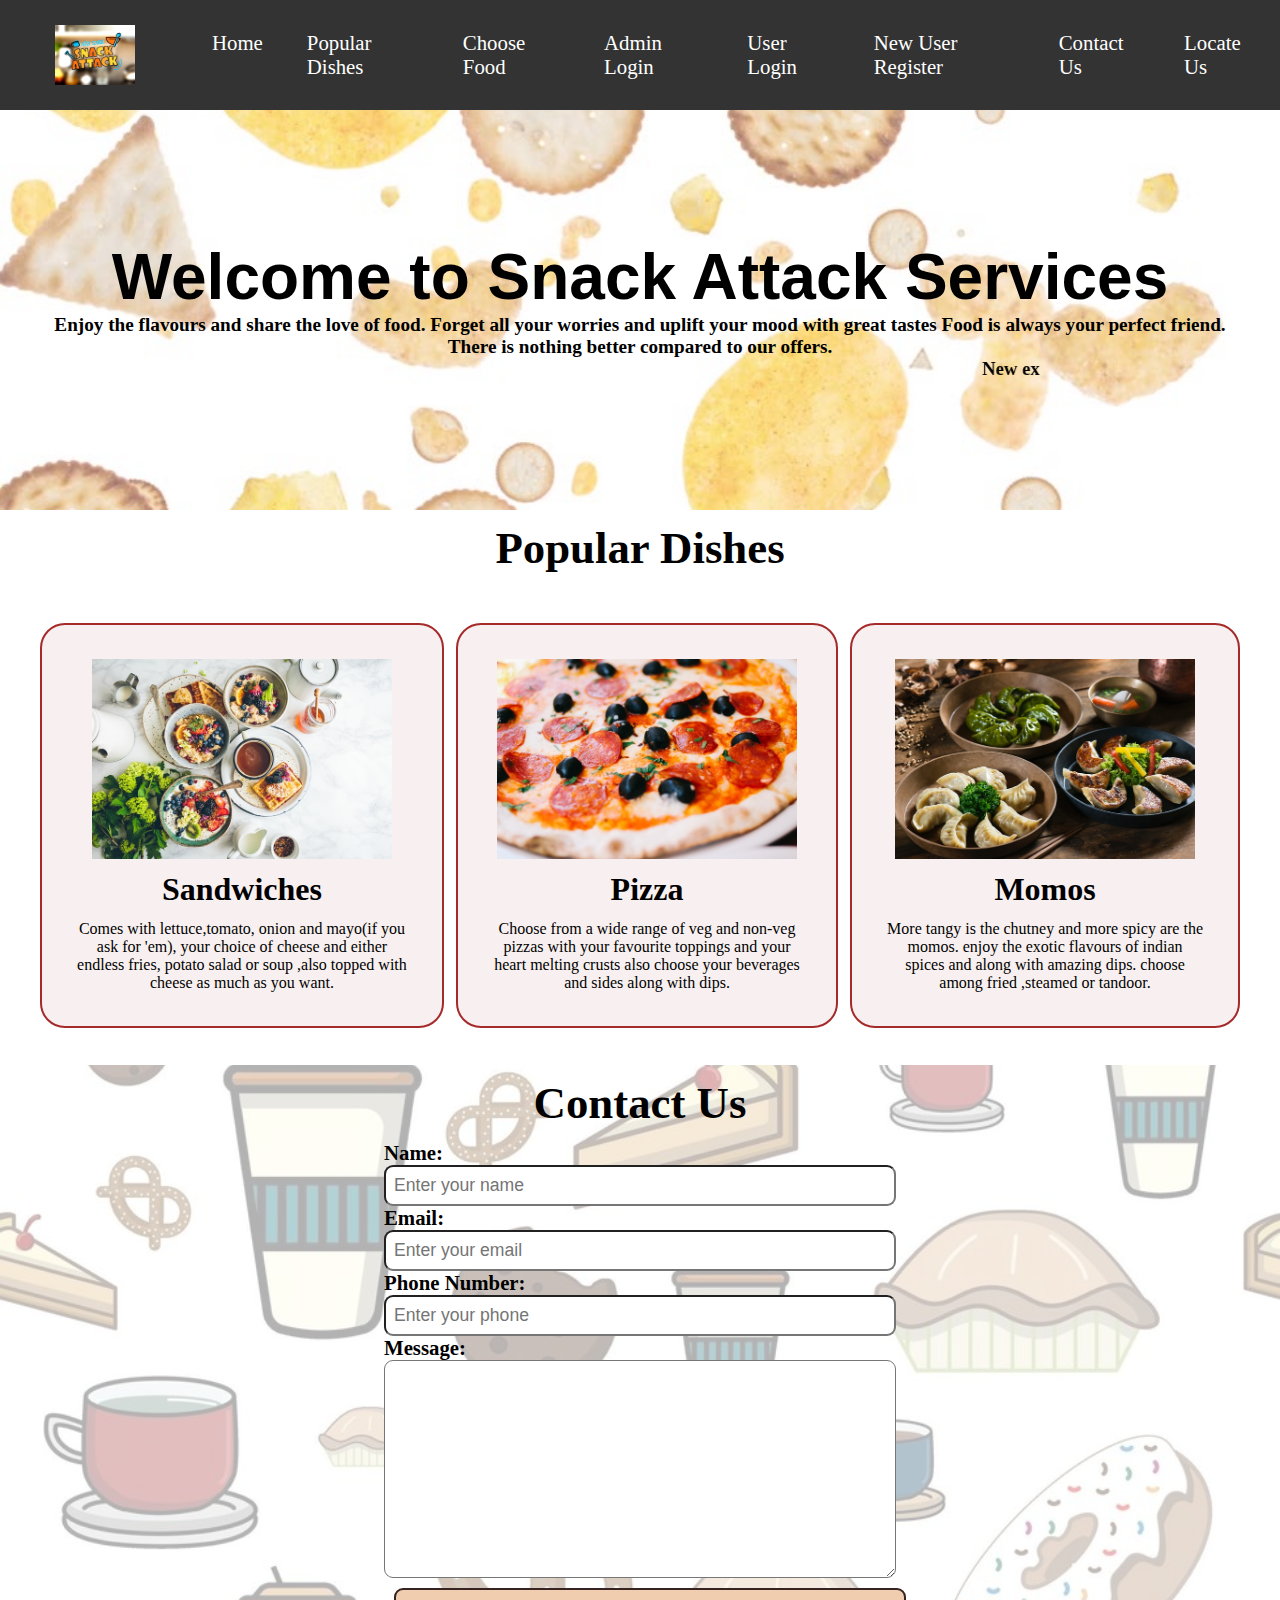
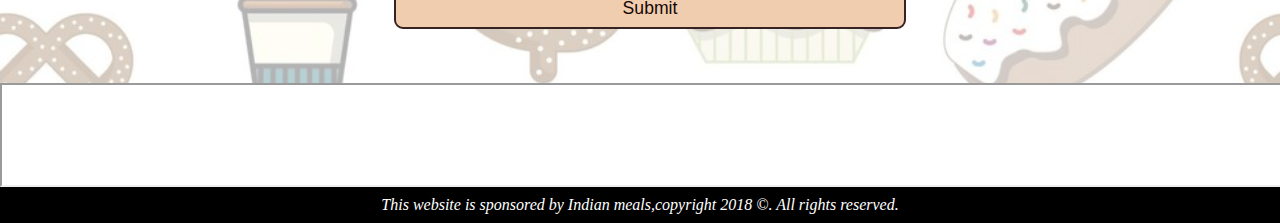
==== index.html @ f71b46fa "first commit" ====
<html lang="en">
<head>
    <meta charset="UTF-8">
    <meta http-equiv="X-UA-Compatible" content="IE=edge">
    <meta name="viewport" content="width=device-width, initial-scale=1.0">
    <title>Snack Attack | Myonlinemeal.com</title>
    <link rel="stylesheet" href="css/style.css"></link>
    <link rel="stylesheet" media="screen and (max-width: 1170px)" href="css/phonestyle.css">
    <link rel="shortcut icon" type="image/jpg" href="img/snackattack.png"/>

</head>
<body>
    <nav id="navbar">
        <div id="logo">
            <img src="img/snackattacklogo.jpg" alt="Mymeal.com">
        </div>
    
    <ul> 
        <li class="item"><a href="#home">Home</a> </li>
        <li class="item"><a href="#services">Popular Dishes</a> </li>
        <li class="item"><a href="choosefood.html" target="_blank">Choose Food</a> </li>
        <li class="item"><a href="adminlogin.html">Admin Login </a> </li>
        <li class="item"><a href="userlogin.html">User Login </a> </li>
        <li class="item"><a href="userregister.php"> New User Register</a> </li>
        <li class="item"><a href="#contact">Contact Us</a> </li>
        <li class="item"><a href="#locate">Locate Us</a> </li>
    </ul>
    </nav>
    
    <section id="home">
            <h1>Welcome to Snack Attack Services</h1>
            <p><strong>Enjoy the flavours and share the love of food. Forget all your worries and uplift your mood with great tastes
            Food is always your perfect friend. <p>There is nothing better compared to our offers.</p></strong>
            </p>
        

        <h3> <marquee id="marque">New exciting combos for weekends starting @99.Special discount on occasion of diwali.ENJOY!!!!!!!</marquee></h3>
     
    </section>
    <section class="service-container">
        <h3 class="h-primary center">Popular Dishes</h3>
        <div id="services">
            <div class="box">
            <img src="img/food1.jpg" alt="food image 1">
            <h2 class="h-secondary center">Sandwiches</h2>
            <p class="center">Comes with lettuce,tomato, onion and mayo(if you ask for 'em), your choice of cheese and either
                endless fries, potato salad or soup ,also topped with cheese as much as you want.  </p>
            </div>
            <div class="box">
                <img src="img/food2.jpg" alt="food image 1">
                <h2 class="h-secondary center">Pizza</h2>
                <p class="center">Choose from a wide range of veg and non-veg pizzas with your favourite toppings and your 
                    heart melting crusts also choose your beverages and sides along with dips.</p>
                </div>
                <div class="box">
                    <img src="img/food3.jpg" alt="food image 1">
                    <h2 class="h-secondary center">Momos</h2>
                    <p class="center">More tangy is the chutney and more spicy are the momos. enjoy the exotic flavours of indian 
                        spices and along with amazing dips. choose among fried ,steamed or tandoor.  </p>
                    </div>
        </div>
    </section>
    <section id="contact">
        <h1 class="h-primary center">Contact Us</h1>
        <div id="contact-box">
            <form action="contactform.php" method="POST">
                <div class="form-group">
                    <label for="name">Name: </label>
                    <input type="text" name="name" id="name" placeholder="Enter your name">
                </div>
                <div class="form-group">
                    <label for="email">Email: </label>
                    <input type="email" name="email" id="email" placeholder="Enter your email">
                </div>
                <div class="form-group">
                    <label for="phone">Phone Number: </label>
                    <input type="phone" name="phno" id="phone" placeholder="Enter your phone">
                </div>
                <div class="form-group">
                    <label for="message">Message: </label>
                    <textarea name="message" id="message" cols="30" rows="10"></textarea>
                    <center>  <input type="submit" class="btn" name="submit"></center>
                    </div>
            </form>
        </div>
    </section>
    
    
    
   
    <div id="locate">
    <iframe src="https://www.google.com/maps/embed?pb=!1m18!1m12!1m3!1d3668.1842610943972!2d79.93501961497039!3d23.1634740848
    81834!2m3!1f0!2f0!3f0!3m2!1i1024!2i768!4f13.1!3m3!1m2!1s0x3981ae0c349a69bf%3A0xd4fd61da61be7622!2sArihant%20Palace!5e0!3m2!
    1sen!2sin!4v1629287064312!5m2!1sen!2sin" width="100%" height="100px" style="border:1;" allowfullscreen="" loading="lazy"></iframe>
    </div>
    <footer>
    <center><i><p>This website is sponsored by Indian meals,copyright 2018 &copy;. All rights reserved.</p></i></center>
</footer>
</body>
</html>
---- css/style.css ----
*{
    margin: 0;
    padding: 0;
}
/*logo styling*/
#logo{
    margin: 20px 45px;
}
#logo img{
    height: 60px;
    margin: 5px 10px;
}
/*navbar styling*/
#navbar{
    display: flex;
    align-items: center;
    position:relative;
    
}
#navbar ul{
    display: flex;
}

#navbar ul li{
    list-style: none;
    font-size: 1.3rem;

}
#navbar ul li a{
    color:white;
    display: block;
    padding: 3px 22px;
    border-radius: 20px; 
    text-decoration:none;
}
#navbar ul li a:hover{
    color:black;
    background-color:rgb(253, 223, 197);
}
#navbar::before{
    position:absolute;
    content:"";
    background-color: black;
    height:100%;
    width:100%;
    z-index: -1;
    opacity:0.8;
}
/*home styling*/
#marquee{
    color:black;
    font-family:Arial, Helvetica, sans-serif;

}
#home{
    display: flex;
    flex-direction: column;
    padding: 3px,200px;
    height:400px;
    justify-content: center;
    align-items: center;
}
#home::before{
    content: "";
    background-color: black;
    position: absolute;
    height: 100%;
    width: 100%;
    z-index: -1;
    opacity: 0.6;

}
#home h1{
    color:black;
    text-align:center;
    font-family: 'Franklin Gothic Medium', 'Arial Narrow', Arial, sans-serif;
    font-size:4rem;
}
#home p{
    color:black;
    font-size:  1.2rem;
}
#home::before{
    content: " ";
    position: absolute;
    background: url('../img/bgimage.jpg') no-repeat center center/cover;
    height: 400px;
    width: 100%;
    z-index: -1;
    opacity: 0.6;

}
/*Services box styling*/
#services{
    margin: 34px;
    display:flex;
}
#services .box{
    border:2px solid brown;
    padding:34px;
    margin:3px 6px;
    border-radius:25px;
    background-color: rgb(248, 240, 240);;
}
#services .box img{
    height:200px;
    margin:auto;
    display:block;
    
}



.h-primary{
    font-size: 2.8rem;
    padding:12px;
}
.h-secondary{
    font-size: 2rem;
    padding:12px;
}
.center{
    text-align: center;
}
.btn{
    padding:6px 20px;
    border: 2px solid rgb(56, 35, 35);
    background-color:rgb(240, 205, 174);
    color:rgb(20, 6, 6);
    margin:10px;
    font-size:1.3rem;
    border-radius:8px;
    cursor:pointer;
}
/* Contact us section */
#contact-box form{
    width:80%;
}

/* Contact Section */
#contact{
    position: relative;
    padding-bottom:10px;
}
#contact::before{
    content: "";
    position: absolute;
    width: 100%;
    height: 100%;
    z-index: -1;
    opacity: 0.3;
    background: url('../img/bgimg1.jpg') no-repeat center center/cover;

}
#contact-box{
    display: flex;
    justify-content: center;
    align-items: center;
    padding-bottom: 34px;
    
}
#contact-box input, 
#contact-box textarea{
    width: 100%;
    padding: 0.5rem;
    border-radius: 9px;
    font-size: 1.1rem;
} 

#contact-box form{
    width: 40%;
}

#contact-box label{
   font-size: 1.3rem;
   font-family: 'Bree Serif', serif;
   color:black;
   font-weight: bold;

}
   
footer{
    background: black;
    color: white;
    padding: 9px 20px;
}
---- css/phonestyle.css ----
/* Navigation */
#navbar {
    flex-direction: column;

}

#navbar ul li a{
    font-size: 1rem;
    padding: 0px 7px;
    padding-bottom: 8px;
}
/* Home section */
#home{
    height: 370px; 
    padding: 3px 28px;
}

#home::before{
    height: 368px; 
}

#home p{
    font-size: 13px;
}

/* Services section  */
#services{
    flex-direction: column;
}

#services .box { 
    padding: 14px;
    margin: 2px 0px; 
    margin-bottom: 20px;
}



/* Contact us section */
#contact-box form{
    width:80%;
}
/* Footer */

/* Utility classes */
.h-primary{
    font-size:26px;
}
.btn{
    font-size: 13px;
    padding: 4px 8px;
}
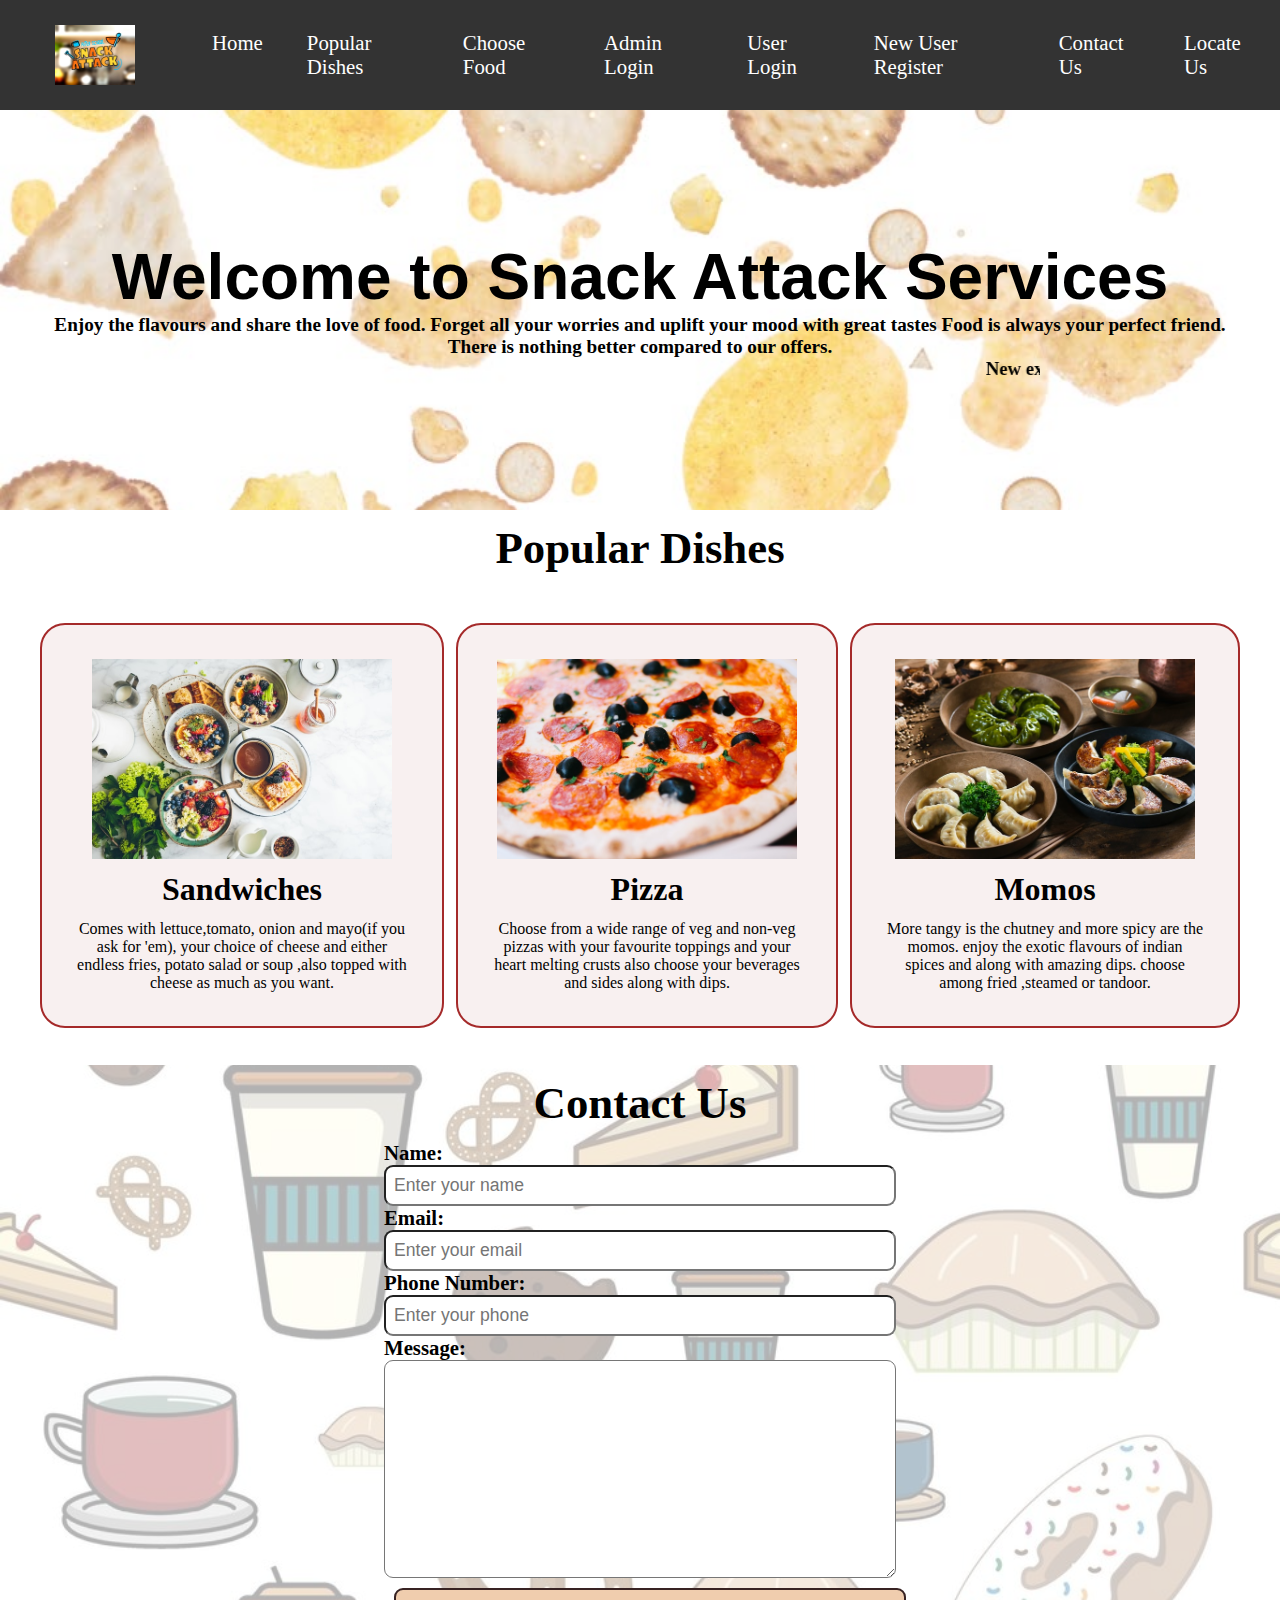
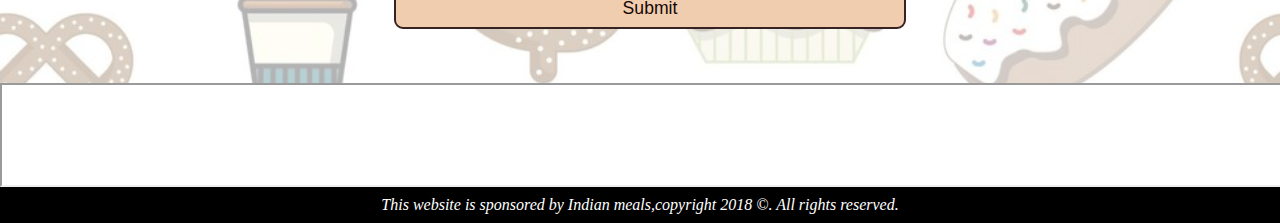
==== commit f558af1d: "first commit" ====
--- a/index.html
+++ b/index.html
@@ -1,100 +1,100 @@
-<html lang="en">
-<head>
-    <meta charset="UTF-8">
-    <meta http-equiv="X-UA-Compatible" content="IE=edge">
-    <meta name="viewport" content="width=device-width, initial-scale=1.0">
-    <title>Snack Attack | Myonlinemeal.com</title>
-    <link rel="stylesheet" href="css/style.css"></link>
-    <link rel="stylesheet" media="screen and (max-width: 1170px)" href="css/phonestyle.css">
-    <link rel="shortcut icon" type="image/jpg" href="img/snackattack.png"/>
-
-</head>
-<body>
-    <nav id="navbar">
-        <div id="logo">
-            <img src="img/snackattacklogo.jpg" alt="Mymeal.com">
-        </div>
-    
-    <ul> 
-        <li class="item"><a href="#home">Home</a> </li>
-        <li class="item"><a href="#services">Popular Dishes</a> </li>
-        <li class="item"><a href="choosefood.html" target="_blank">Choose Food</a> </li>
-        <li class="item"><a href="adminlogin.html">Admin Login </a> </li>
-        <li class="item"><a href="userlogin.html">User Login </a> </li>
-        <li class="item"><a href="userregister.php"> New User Register</a> </li>
-        <li class="item"><a href="#contact">Contact Us</a> </li>
-        <li class="item"><a href="#locate">Locate Us</a> </li>
-    </ul>
-    </nav>
-    
-    <section id="home">
-            <h1>Welcome to Snack Attack Services</h1>
-            <p><strong>Enjoy the flavours and share the love of food. Forget all your worries and uplift your mood with great tastes
-            Food is always your perfect friend. <p>There is nothing better compared to our offers.</p></strong>
-            </p>
-        
-
-        <h3> <marquee id="marque">New exciting combos for weekends starting @99.Special discount on occasion of diwali.ENJOY!!!!!!!</marquee></h3>
-     
-    </section>
-    <section class="service-container">
-        <h3 class="h-primary center">Popular Dishes</h3>
-        <div id="services">
-            <div class="box">
-            <img src="img/food1.jpg" alt="food image 1">
-            <h2 class="h-secondary center">Sandwiches</h2>
-            <p class="center">Comes with lettuce,tomato, onion and mayo(if you ask for 'em), your choice of cheese and either
-                endless fries, potato salad or soup ,also topped with cheese as much as you want.  </p>
-            </div>
-            <div class="box">
-                <img src="img/food2.jpg" alt="food image 1">
-                <h2 class="h-secondary center">Pizza</h2>
-                <p class="center">Choose from a wide range of veg and non-veg pizzas with your favourite toppings and your 
-                    heart melting crusts also choose your beverages and sides along with dips.</p>
-                </div>
-                <div class="box">
-                    <img src="img/food3.jpg" alt="food image 1">
-                    <h2 class="h-secondary center">Momos</h2>
-                    <p class="center">More tangy is the chutney and more spicy are the momos. enjoy the exotic flavours of indian 
-                        spices and along with amazing dips. choose among fried ,steamed or tandoor.  </p>
-                    </div>
-        </div>
-    </section>
-    <section id="contact">
-        <h1 class="h-primary center">Contact Us</h1>
-        <div id="contact-box">
-            <form action="contactform.php" method="POST">
-                <div class="form-group">
-                    <label for="name">Name: </label>
-                    <input type="text" name="name" id="name" placeholder="Enter your name">
-                </div>
-                <div class="form-group">
-                    <label for="email">Email: </label>
-                    <input type="email" name="email" id="email" placeholder="Enter your email">
-                </div>
-                <div class="form-group">
-                    <label for="phone">Phone Number: </label>
-                    <input type="phone" name="phno" id="phone" placeholder="Enter your phone">
-                </div>
-                <div class="form-group">
-                    <label for="message">Message: </label>
-                    <textarea name="message" id="message" cols="30" rows="10"></textarea>
-                    <center>  <input type="submit" class="btn" name="submit"></center>
-                    </div>
-            </form>
-        </div>
-    </section>
-    
-    
-    
-   
-    <div id="locate">
-    <iframe src="https://www.google.com/maps/embed?pb=!1m18!1m12!1m3!1d3668.1842610943972!2d79.93501961497039!3d23.1634740848
-    81834!2m3!1f0!2f0!3f0!3m2!1i1024!2i768!4f13.1!3m3!1m2!1s0x3981ae0c349a69bf%3A0xd4fd61da61be7622!2sArihant%20Palace!5e0!3m2!
-    1sen!2sin!4v1629287064312!5m2!1sen!2sin" width="100%" height="100px" style="border:1;" allowfullscreen="" loading="lazy"></iframe>
-    </div>
-    <footer>
-    <center><i><p>This website is sponsored by Indian meals,copyright 2018 &copy;. All rights reserved.</p></i></center>
-</footer>
-</body>
+<html lang="en">
+<head>
+    <meta charset="UTF-8">
+    <meta http-equiv="X-UA-Compatible" content="IE=edge">
+    <meta name="viewport" content="width=device-width, initial-scale=1.0">
+    <title>Snack Attack | Myonlinemeal.com</title>
+    <link rel="stylesheet" href="css/style.css"></link>
+    <link rel="stylesheet" media="screen and (max-width: 1170px)" href="css/phonestyle.css">
+    <link rel="shortcut icon" type="image/jpg" href="img/snackattack.png"/>
+
+</head>
+<body>
+    <nav id="navbar">
+        <div id="logo">
+            <img src="img/snackattacklogo.jpg" alt="Mymeal.com">
+        </div>
+    
+    <ul> 
+        <li class="item"><a href="#home">Home</a> </li>
+        <li class="item"><a href="#services">Popular Dishes</a> </li>
+        <li class="item"><a href="choosefood.html" target="_blank">Choose Food</a> </li>
+        <li class="item"><a href="adminlogin.html">Admin Login </a> </li>
+        <li class="item"><a href="userlogin.html">User Login </a> </li>
+        <li class="item"><a href="userregister.php"> New User Register</a> </li>
+        <li class="item"><a href="#contact">Contact Us</a> </li>
+        <li class="item"><a href="#locate">Locate Us</a> </li>
+    </ul>
+    </nav>
+    
+    <section id="home">
+            <h1>Welcome to Snack Attack Services</h1>
+            <p><strong>Enjoy the flavours and share the love of food. Forget all your worries and uplift your mood with great tastes
+            Food is always your perfect friend. <p>There is nothing better compared to our offers.</p></strong>
+            </p>
+        
+
+        <h3> <marquee id="marque">New exciting combos for weekends starting @99.Special discount on occasion of diwali.ENJOY!!!!!!!</marquee></h3>
+     
+    </section>
+    <section class="service-container">
+        <h3 class="h-primary center">Popular Dishes</h3>
+        <div id="services">
+            <div class="box">
+            <img src="img/food1.jpg" alt="food image 1">
+            <h2 class="h-secondary center">Sandwiches</h2>
+            <p class="center">Comes with lettuce,tomato, onion and mayo(if you ask for 'em), your choice of cheese and either
+                endless fries, potato salad or soup ,also topped with cheese as much as you want.  </p>
+            </div>
+            <div class="box">
+                <img src="img/food2.jpg" alt="food image 1">
+                <h2 class="h-secondary center">Pizza</h2>
+                <p class="center">Choose from a wide range of veg and non-veg pizzas with your favourite toppings and your 
+                    heart melting crusts also choose your beverages and sides along with dips.</p>
+                </div>
+                <div class="box">
+                    <img src="img/food3.jpg" alt="food image 1">
+                    <h2 class="h-secondary center">Momos</h2>
+                    <p class="center">More tangy is the chutney and more spicy are the momos. enjoy the exotic flavours of indian 
+                        spices and along with amazing dips. choose among fried ,steamed or tandoor.  </p>
+                    </div>
+        </div>
+    </section>
+    <section id="contact">
+        <h1 class="h-primary center">Contact Us</h1>
+        <div id="contact-box">
+            <form action="contactform.php" method="POST">
+                <div class="form-group">
+                    <label for="name">Name: </label>
+                    <input type="text" name="name" id="name" placeholder="Enter your name">
+                </div>
+                <div class="form-group">
+                    <label for="email">Email: </label>
+                    <input type="email" name="email" id="email" placeholder="Enter your email">
+                </div>
+                <div class="form-group">
+                    <label for="phone">Phone Number: </label>
+                    <input type="phone" name="phno" id="phone" placeholder="Enter your phone">
+                </div>
+                <div class="form-group">
+                    <label for="message">Message: </label>
+                    <textarea name="message" id="message" cols="30" rows="10"></textarea>
+                    <center>  <input type="submit" class="btn" name="submit"></center>
+                    </div>
+            </form>
+        </div>
+    </section>
+    
+    
+    
+   
+    <div id="locate">
+    <iframe src="https://www.google.com/maps/embed?pb=!1m18!1m12!1m3!1d3668.1842610943972!2d79.93501961497039!3d23.1634740848
+    81834!2m3!1f0!2f0!3f0!3m2!1i1024!2i768!4f13.1!3m3!1m2!1s0x3981ae0c349a69bf%3A0xd4fd61da61be7622!2sArihant%20Palace!5e0!3m2!
+    1sen!2sin!4v1629287064312!5m2!1sen!2sin" width="100%" height="100px" style="border:1;" allowfullscreen="" loading="lazy"></iframe>
+    </div>
+    <footer>
+    <center><i><p>This website is sponsored by Indian meals,copyright 2018 &copy;. All rights reserved.</p></i></center>
+</footer>
+</body>
 </html>--- a/css/style.css
+++ b/css/style.css
@@ -1,186 +1,186 @@
-*{
-    margin: 0;
-    padding: 0;
-}
-/*logo styling*/
-#logo{
-    margin: 20px 45px;
-}
-#logo img{
-    height: 60px;
-    margin: 5px 10px;
-}
-/*navbar styling*/
-#navbar{
-    display: flex;
-    align-items: center;
-    position:relative;
-    
-}
-#navbar ul{
-    display: flex;
-}
-
-#navbar ul li{
-    list-style: none;
-    font-size: 1.3rem;
-
-}
-#navbar ul li a{
-    color:white;
-    display: block;
-    padding: 3px 22px;
-    border-radius: 20px; 
-    text-decoration:none;
-}
-#navbar ul li a:hover{
-    color:black;
-    background-color:rgb(253, 223, 197);
-}
-#navbar::before{
-    position:absolute;
-    content:"";
-    background-color: black;
-    height:100%;
-    width:100%;
-    z-index: -1;
-    opacity:0.8;
-}
-/*home styling*/
-#marquee{
-    color:black;
-    font-family:Arial, Helvetica, sans-serif;
-
-}
-#home{
-    display: flex;
-    flex-direction: column;
-    padding: 3px,200px;
-    height:400px;
-    justify-content: center;
-    align-items: center;
-}
-#home::before{
-    content: "";
-    background-color: black;
-    position: absolute;
-    height: 100%;
-    width: 100%;
-    z-index: -1;
-    opacity: 0.6;
-
-}
-#home h1{
-    color:black;
-    text-align:center;
-    font-family: 'Franklin Gothic Medium', 'Arial Narrow', Arial, sans-serif;
-    font-size:4rem;
-}
-#home p{
-    color:black;
-    font-size:  1.2rem;
-}
-#home::before{
-    content: " ";
-    position: absolute;
-    background: url('../img/bgimage.jpg') no-repeat center center/cover;
-    height: 400px;
-    width: 100%;
-    z-index: -1;
-    opacity: 0.6;
-
-}
-/*Services box styling*/
-#services{
-    margin: 34px;
-    display:flex;
-}
-#services .box{
-    border:2px solid brown;
-    padding:34px;
-    margin:3px 6px;
-    border-radius:25px;
-    background-color: rgb(248, 240, 240);;
-}
-#services .box img{
-    height:200px;
-    margin:auto;
-    display:block;
-    
-}
-
-
-
-.h-primary{
-    font-size: 2.8rem;
-    padding:12px;
-}
-.h-secondary{
-    font-size: 2rem;
-    padding:12px;
-}
-.center{
-    text-align: center;
-}
-.btn{
-    padding:6px 20px;
-    border: 2px solid rgb(56, 35, 35);
-    background-color:rgb(240, 205, 174);
-    color:rgb(20, 6, 6);
-    margin:10px;
-    font-size:1.3rem;
-    border-radius:8px;
-    cursor:pointer;
-}
-/* Contact us section */
-#contact-box form{
-    width:80%;
-}
-
-/* Contact Section */
-#contact{
-    position: relative;
-    padding-bottom:10px;
-}
-#contact::before{
-    content: "";
-    position: absolute;
-    width: 100%;
-    height: 100%;
-    z-index: -1;
-    opacity: 0.3;
-    background: url('../img/bgimg1.jpg') no-repeat center center/cover;
-
-}
-#contact-box{
-    display: flex;
-    justify-content: center;
-    align-items: center;
-    padding-bottom: 34px;
-    
-}
-#contact-box input, 
-#contact-box textarea{
-    width: 100%;
-    padding: 0.5rem;
-    border-radius: 9px;
-    font-size: 1.1rem;
-} 
-
-#contact-box form{
-    width: 40%;
-}
-
-#contact-box label{
-   font-size: 1.3rem;
-   font-family: 'Bree Serif', serif;
-   color:black;
-   font-weight: bold;
-
-}
-   
-footer{
-    background: black;
-    color: white;
-    padding: 9px 20px;
+*{
+    margin: 0;
+    padding: 0;
+}
+/*logo styling*/
+#logo{
+    margin: 20px 45px;
+}
+#logo img{
+    height: 60px;
+    margin: 5px 10px;
+}
+/*navbar styling*/
+#navbar{
+    display: flex;
+    align-items: center;
+    position:relative;
+    
+}
+#navbar ul{
+    display: flex;
+}
+
+#navbar ul li{
+    list-style: none;
+    font-size: 1.3rem;
+
+}
+#navbar ul li a{
+    color:white;
+    display: block;
+    padding: 3px 22px;
+    border-radius: 20px; 
+    text-decoration:none;
+}
+#navbar ul li a:hover{
+    color:black;
+    background-color:rgb(253, 223, 197);
+}
+#navbar::before{
+    position:absolute;
+    content:"";
+    background-color: black;
+    height:100%;
+    width:100%;
+    z-index: -1;
+    opacity:0.8;
+}
+/*home styling*/
+#marquee{
+    color:black;
+    font-family:Arial, Helvetica, sans-serif;
+
+}
+#home{
+    display: flex;
+    flex-direction: column;
+    padding: 3px,200px;
+    height:400px;
+    justify-content: center;
+    align-items: center;
+}
+#home::before{
+    content: "";
+    background-color: black;
+    position: absolute;
+    height: 100%;
+    width: 100%;
+    z-index: -1;
+    opacity: 0.6;
+
+}
+#home h1{
+    color:black;
+    text-align:center;
+    font-family: 'Franklin Gothic Medium', 'Arial Narrow', Arial, sans-serif;
+    font-size:4rem;
+}
+#home p{
+    color:black;
+    font-size:  1.2rem;
+}
+#home::before{
+    content: " ";
+    position: absolute;
+    background: url('../img/bgimage.jpg') no-repeat center center/cover;
+    height: 400px;
+    width: 100%;
+    z-index: -1;
+    opacity: 0.6;
+
+}
+/*Services box styling*/
+#services{
+    margin: 34px;
+    display:flex;
+}
+#services .box{
+    border:2px solid brown;
+    padding:34px;
+    margin:3px 6px;
+    border-radius:25px;
+    background-color: rgb(248, 240, 240);;
+}
+#services .box img{
+    height:200px;
+    margin:auto;
+    display:block;
+    
+}
+
+
+
+.h-primary{
+    font-size: 2.8rem;
+    padding:12px;
+}
+.h-secondary{
+    font-size: 2rem;
+    padding:12px;
+}
+.center{
+    text-align: center;
+}
+.btn{
+    padding:6px 20px;
+    border: 2px solid rgb(56, 35, 35);
+    background-color:rgb(240, 205, 174);
+    color:rgb(20, 6, 6);
+    margin:10px;
+    font-size:1.3rem;
+    border-radius:8px;
+    cursor:pointer;
+}
+/* Contact us section */
+#contact-box form{
+    width:80%;
+}
+
+/* Contact Section */
+#contact{
+    position: relative;
+    padding-bottom:10px;
+}
+#contact::before{
+    content: "";
+    position: absolute;
+    width: 100%;
+    height: 100%;
+    z-index: -1;
+    opacity: 0.3;
+    background: url('../img/bgimg1.jpg') no-repeat center center/cover;
+
+}
+#contact-box{
+    display: flex;
+    justify-content: center;
+    align-items: center;
+    padding-bottom: 34px;
+    
+}
+#contact-box input, 
+#contact-box textarea{
+    width: 100%;
+    padding: 0.5rem;
+    border-radius: 9px;
+    font-size: 1.1rem;
+} 
+
+#contact-box form{
+    width: 40%;
+}
+
+#contact-box label{
+   font-size: 1.3rem;
+   font-family: 'Bree Serif', serif;
+   color:black;
+   font-weight: bold;
+
+}
+   
+footer{
+    background: black;
+    color: white;
+    padding: 9px 20px;
 }--- a/css/phonestyle.css
+++ b/css/phonestyle.css
@@ -1,52 +1,52 @@
-/* Navigation */
-#navbar {
-    flex-direction: column;
-
-}
-
-#navbar ul li a{
-    font-size: 1rem;
-    padding: 0px 7px;
-    padding-bottom: 8px;
-}
-/* Home section */
-#home{
-    height: 370px; 
-    padding: 3px 28px;
-}
-
-#home::before{
-    height: 368px; 
-}
-
-#home p{
-    font-size: 13px;
-}
-
-/* Services section  */
-#services{
-    flex-direction: column;
-}
-
-#services .box { 
-    padding: 14px;
-    margin: 2px 0px; 
-    margin-bottom: 20px;
-}
-
-
-
-/* Contact us section */
-#contact-box form{
-    width:80%;
-}
-/* Footer */
-
-/* Utility classes */
-.h-primary{
-    font-size:26px;
-}
-.btn{
-    font-size: 13px;
-    padding: 4px 8px;
+/* Navigation */
+#navbar {
+    flex-direction: column;
+
+}
+
+#navbar ul li a{
+    font-size: 1rem;
+    padding: 0px 7px;
+    padding-bottom: 8px;
+}
+/* Home section */
+#home{
+    height: 370px; 
+    padding: 3px 28px;
+}
+
+#home::before{
+    height: 368px; 
+}
+
+#home p{
+    font-size: 13px;
+}
+
+/* Services section  */
+#services{
+    flex-direction: column;
+}
+
+#services .box { 
+    padding: 14px;
+    margin: 2px 0px; 
+    margin-bottom: 20px;
+}
+
+
+
+/* Contact us section */
+#contact-box form{
+    width:80%;
+}
+/* Footer */
+
+/* Utility classes */
+.h-primary{
+    font-size:26px;
+}
+.btn{
+    font-size: 13px;
+    padding: 4px 8px;
 }